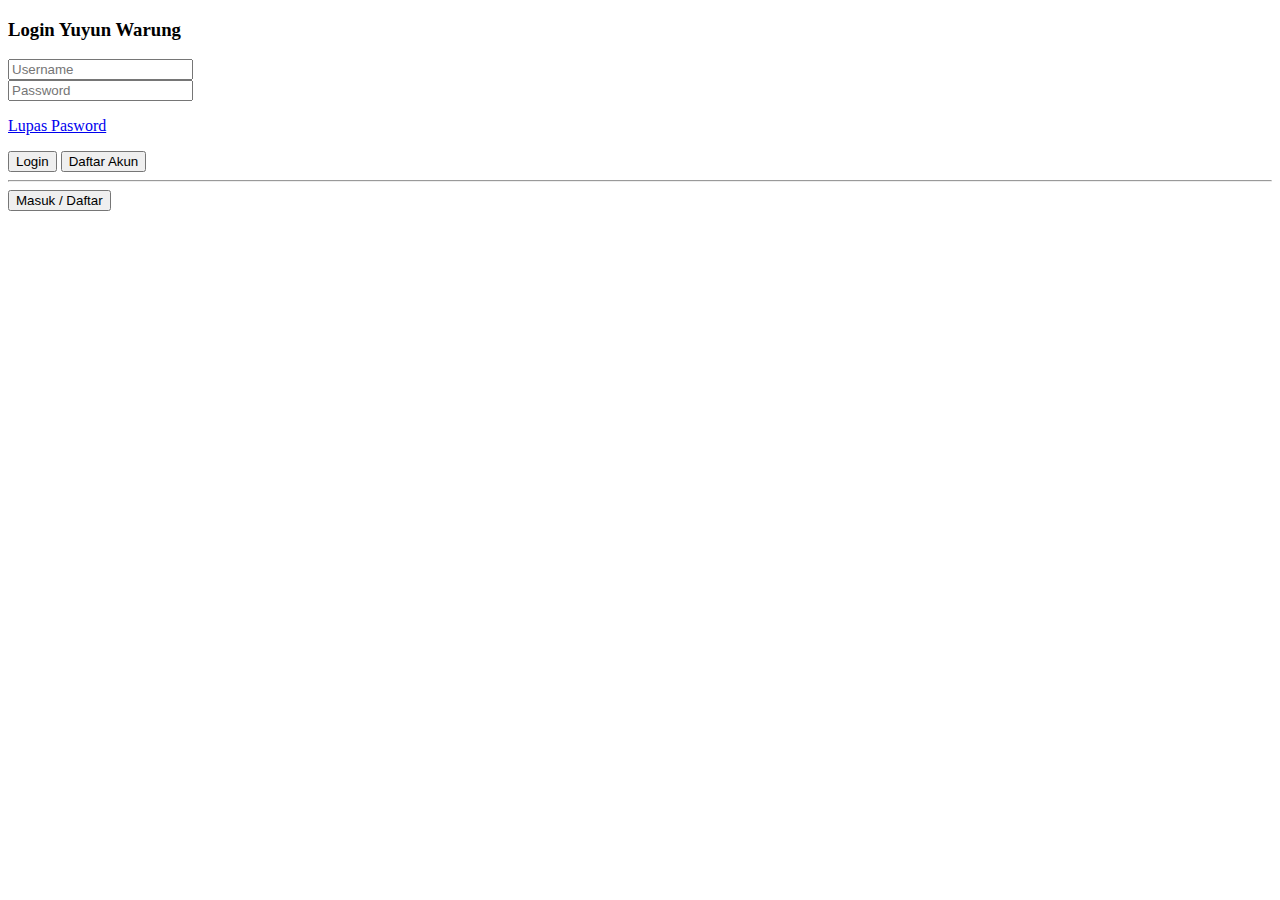
==== login.html @ c1f9d8f0 "Add files via upload" ====
<!DOCTYPE html>
<html lang="en">
<head>
    <meta charset="UTF-8">
    <link rel="icon" type="image/x-icon" href="favicon.ico">
    <meta name="viewport" content="width=device-width, initial-scale=1.0">
    <title>Login page</title>
    <link rel="stylesheet" href="CSS/login.css">
</head>
<body>
    <div class="form-login">
        <h3>Login Yuyun Warung</h3>
        <input placeholder="Username" type="text" name="username">
        <br>
        <input placeholder="Password" type="password" name="password">  
        <br>
        <p>
        <a href="#" class="link-lupa-password">Lupas Pasword</a>
        </p>
        <button class="btn-login" >Login</button>
        <a href="input.html">
            <button class="btn-regis">Daftar Akun</button>
        </a>
        <hr>
        <a href="#">
            <button class="btn-google">Masuk / Daftar</button>
        </a>

    </div>

</body>
</html>
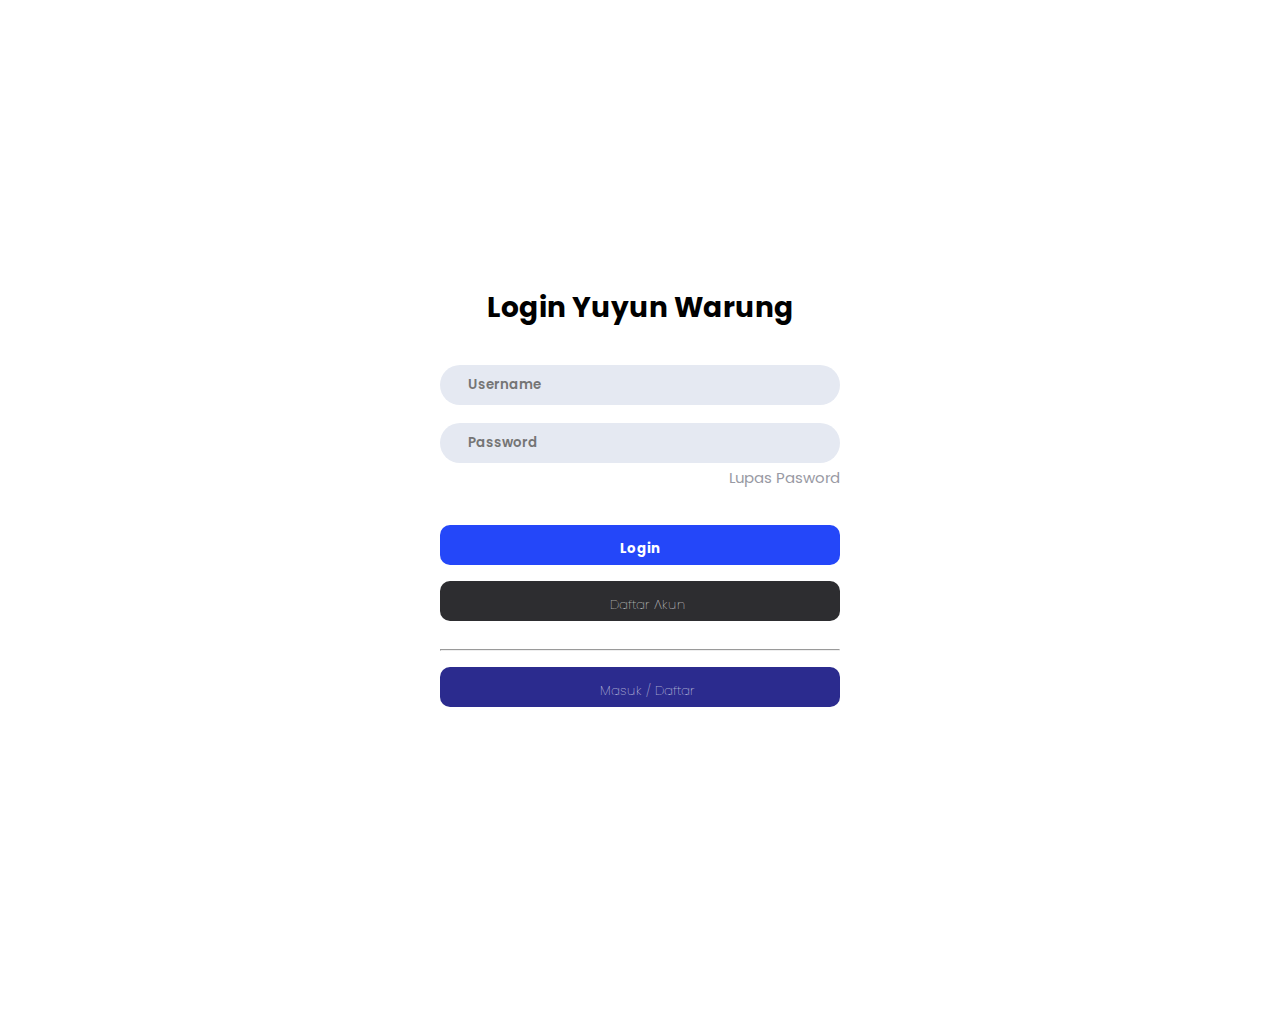
==== commit 3eb0608d: "Update login.html" ====
--- a/login.html
+++ b/login.html
@@ -5,7 +5,7 @@
     <link rel="icon" type="image/x-icon" href="favicon.ico">
     <meta name="viewport" content="width=device-width, initial-scale=1.0">
     <title>Login page</title>
-    <link rel="stylesheet" href="CSS/login.css">
+    <link rel="stylesheet" href="login.css">
 </head>
 <body>
     <div class="form-login">
@@ -29,4 +29,4 @@
     </div>
 
 </body>
-</html>+</html>
--- a/login.css
+++ b/login.css
@@ -0,0 +1,176 @@
+  @import url(https://fonts.googleapis.com/css2?family=Poppins);
+  *{
+      font-family: 'Poppins';
+  }
+
+  body {
+      height: 1000px;
+      display: flex;;
+      align-items: center;
+      justify-content: center;
+      background-image: url("https://plus.unsplash.com/premium_photo-1663852297267-827c73e7529e?ixlib=rb-4.0.3&ixid=M3wxMjA3fDB8MHxwaG90by1wYWdlfHx8fGVufDB8fHx8fA%3D%3D&auto=format&fit=crop&w=870&q=80");
+      object-fit: cover;
+  }
+
+  body .form-login{
+    background-color: #fff;
+    padding-left: 30px;
+    padding-right: 30px;
+    padding-bottom: 40px;
+    padding-top: 10px;
+    border-radius: 15px;
+}
+
+body .form-login input{
+  margin-bottom: 10px;
+  width: 400px;
+  height: 40px;
+  padding-left: 28px;
+  background-color: #E5E9F2;
+  border: none;
+  border-radius: 50px;
+  font-weight: 600;
+} 
+
+body .form-login h3{
+  text-align: center;
+  font-size: 28px;
+  font-weight: bold;
+} 
+
+body .form-login p{
+  text-align: right;
+  margin-top: -8px;
+  margin-bottom: 35px;
+} 
+body .form-login p .link-lupa-password{
+  text-decoration: none;
+  color: #999aa4;
+  font-size: 15px;
+  font-weight: 400;
+} 
+body .form-login p .link-lupa-password:hover{
+  text-decoration: none;
+  color: blue;
+  font-size: 16px;
+  font-weight: 400;
+} 
+
+body .form-login .btn-login{
+  margin-top: 0px;
+  width: 100%;
+  border: 0;
+  height: 40px;
+  background-repeat: 50px;
+  background-color: #2447f9;
+  color: #fff;
+  font-weight: 700;
+  border-radius: 10px;
+  font-weight: 700;
+  cursor: pointer;
+}
+
+
+body .form-login .btn-regis{
+  margin-top: 8px;
+  margin-bottom: 20px;
+  width: 100%;
+  border: 0;
+  height: 40px;
+  background-color: #2d2d30;
+  color: #fff;
+  padding-left: 35px;
+  font-weight: 50;
+  border-radius: 10px;
+  font-weight: 50;
+  cursor:pointer;
+}
+
+body .form-login .btn-google{
+  margin-top: 8px;
+  margin-bottom: 20px;
+  width: 100%;
+  border: 0;
+  height: 40px;
+  background-color: #2b2b8e;
+  color: #fff;
+  padding-left: 35px;
+  font-weight: 50;
+  border-radius: 10px;
+  font-weight: 50;
+  cursor:pointer;
+}
+
+  /* Bordered form */
+  form {
+      border: 3px solid #f1f1f1;
+    }
+    
+    /* Full-width inputs */
+    input[type=text], input[type=password] {
+      width: 100%;
+      padding: 12px 20px;
+      margin: 8px 0;
+      display: inline-block;
+      border: 1px solid #ccc;
+      box-sizing: border-box;
+    }
+    
+    /* Set a style for all buttons */
+    button {
+      background-color: #04AA6D;
+      color: white;
+      padding: 14px 20px;
+      margin: 8px 0;
+      border: none;
+      cursor: pointer;
+      width: 100%;
+    }
+    
+    /* Add a hover effect for buttons */
+    button:hover {
+      opacity: 0.8;
+    }
+    
+    /* Extra style for the cancel button (red) */
+    .cancelbtn {
+      width: auto;
+      padding: 10px 18px;
+      background-color: #f44336;
+    }
+    
+    /* Center the avatar image inside this container */
+    .imgcontainer {
+      text-align: center;
+      margin: 24px 0 12px 0;
+    }
+    
+    /* Avatar image */
+    img.avatar {
+      width: 40%;
+      border-radius: 50%;
+    }
+    
+    /* Add padding to containers */
+    .container {
+      padding: 16px;
+    }
+    
+    /* The "Forgot password" text */
+    span.psw {
+      float: right;
+      padding-top: 16px;
+    }
+    
+    /* Change styles for span and cancel button on extra small screens */
+    @media screen and (max-width: 300px) {
+      span.psw {
+        display: block;
+        float: none;
+      }
+      .cancelbtn {
+        width: 100%;
+      }
+    }
+
+    